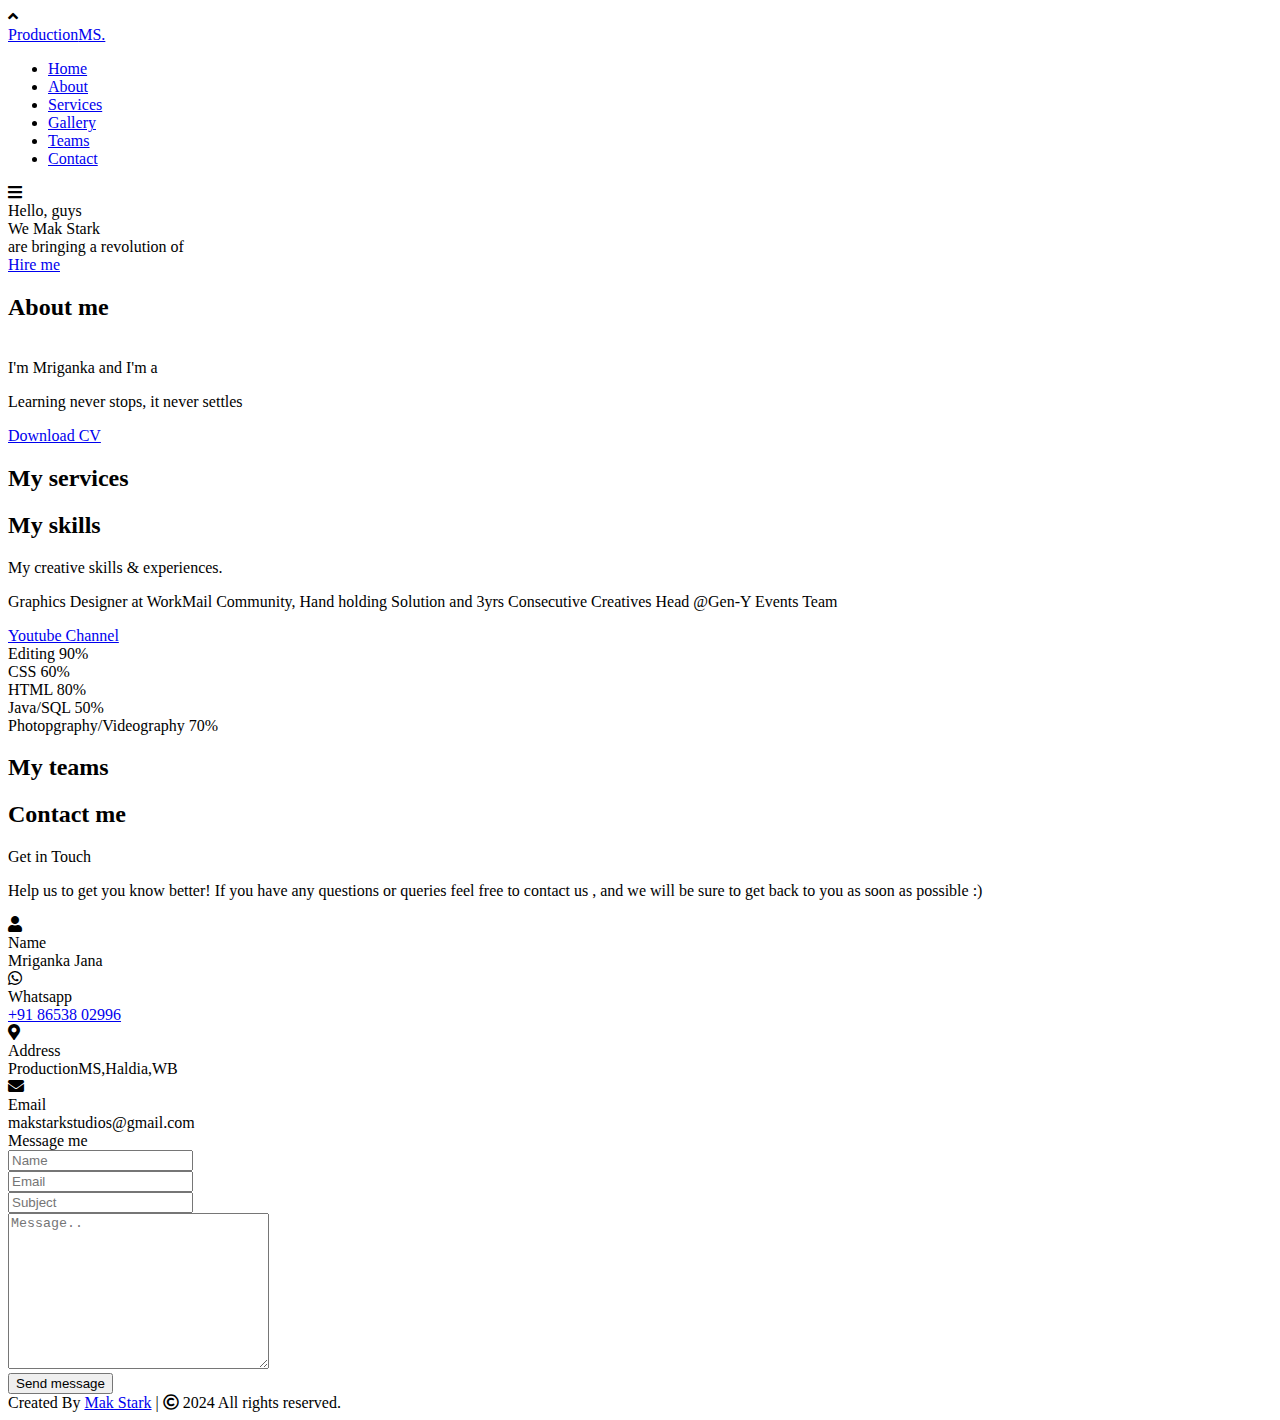
==== index.html @ f4cfecb7 "Add files via upload" ====
<!DOCTYPE html>
<!-- Created By CodingNepal -->
<html lang="en">
<head>
    <meta charset="UTF-8">
    <meta name="viewport" content="width=device-width, initial-scale=1.0">
    <title>ProductionMS</title>
    <link rel="stylesheet" href="css/styles.css">
    <link rel="stylesheet" href="https://cdnjs.cloudflare.com/ajax/libs/font-awesome/5.15.3/css/all.min.css"/>
    <script src="https://code.jquery.com/jquery-3.5.1.min.js"></script>
    <script src="https://cdnjs.cloudflare.com/ajax/libs/typed.js/2.0.11/typed.min.js"></script>
    <script src="https://cdnjs.cloudflare.com/ajax/libs/waypoints/4.0.1/jquery.waypoints.min.js"></script>
    <script src="https://cdnjs.cloudflare.com/ajax/libs/OwlCarousel2/2.3.4/owl.carousel.min.js"></script>
    <link rel="stylesheet" href="https://cdnjs.cloudflare.com/ajax/libs/OwlCarousel2/2.3.4/assets/owl.carousel.min.css"/>
    <link rel="icon" href="images/favicon.ico">

</head>
<body>
    <div class="scroll-up-btn">
        <i class="fas fa-angle-up"></i>
    </div>
    <nav class="navbar">
        <div class="max-width">
            <div class="logo"><a href="#">Production<span>MS.</span></a></div>
            <ul class="menu">
                <li><a href="#home" class="menu-btn">Home</a></li>
                <li><a href="#about" class="menu-btn">About</a></li>
                <li><a href="#services" class="menu-btn">Services</a></li>
                <li><a href="gallery.html" class="menu-btn">Gallery</a></li>
                <li><a href="#teams" class="menu-btn">Teams</a></li>
                <li><a href="#contact" class="menu-btn">Contact</a></li>
            </ul>
            <div class="menu-btn">
                <i class="fas fa-bars"></i>
            </div>
        </div>
    </nav>

    <!-- home section start -->
    <section class="home" id="home">
        <div class="max-width">
            <div class="home-content">
                <div class="text-1"><span class="typingall"></span>Hello, guys</div>
                <div class="text-2">We Mak Stark</div>
                <div class="text-3">   are bringing a revolution of<span class="typing-2"></span></div>
                <a href="https://www.linkedin.com/in/mriganka-jana-mak-stark-72546718a/">Hire me</a>
            </div>
        </div>
    </section>

    <!-- about section start -->
    <section class="about" id="about">
        <div class="max-width">
            <h2 class="title">About me</h2>
            <div class="about-content">
                <div class="column left">
                    <img src="images/1642343333207 c.png" alt="">
                </div>
                <div class="column right">
                    <div class="text">I'm Mriganka and I'm a <span class="typing-2"></span></div>
                    <p>Learning never stops, it never settles</p>
                    <a href="https://drive.google.com/file/d/1L8PCJWU5bwjQNdZG8rZac2lWr3cghehp/view?usp=sharing">Download CV</a>
                </div>
            </div>
        </div>
    </section>

    <!-- services section start -->
    <section class="teams" id="teams">
        <div class="max-width">
            <h2 class="title">My services</h2>
            <div class="carousel owl-carousel"> <!--<div class="serv-content"></div>-->
                <div class="card">
                    <div class="box">
                        <i class="fas fa-code"></i>
                        <div class="text">Pre-wedding</div>
                        <p>Full Stack Web Developer</p>
                    </div>
                </div>
                <div class="card">
                    <div class="box" href="https://www.behance.net/mrigankajana">
                        <i class="fas fa-chart-line"></i>
                        <div class="text">Wedding</div>
                        <p>Photoshop,Illustrator</p>
                    </div>
                </div>
                <div class="card">
                    <div class="box">
                        <i class="fas fa-paint-brush"></i>
                        <div class="text">Post-Wedding</div>
                        <p>Filmora | Premier Pro | After effects</p>
                    </div>
                </div>
                <div class="card">
                    <div class="box">
                        <i class="fas fa-paint-brush"></i>
                        <div class="text">Anniversary</div>
                        <p>Filmora | Premier Pro | After effects</p>
                    </div>
                </div>
                <div class="card">
                    <div class="box">
                        <i class="fa fa-birthday-cake"></i>
                        <div class="text">Birthday</div>
                        <p>Filmora | Premier Pro | After effects</p>
                    </div>
                </div>
                <div class="card">
                    <div class="box">
                        <i class="fas fa-paint-brush"></i>
                        <div class="text">Program & Event</div>
                        <p>Filmora | Premier Pro | After effects</p>
                    </div>
                </div>
                <div class="card">
                    <div class="box">
                        <i class="fas fa-paint-brush"></i>
                        <div class="text">Music Videos</div>
                        <p>Filmora | Premier Pro | After effects</p>
                    </div>
                </div>
                <div class="card">
                    <div class="box">
                        <i class="fas fa-paint-brush"></i>
                        <div class="text">Short Film/Teasers</div>
                        <p>Filmora | Premier Pro | After effects</p>
                    </div>
                </div>
                <div class="card">
                    <div class="box">
                        <i class="fas fa-paint-brush"></i>
                        <div class="text">Poster/Banners</div>
                        <p>Filmora | Premier Pro | After effects</p>
                    </div>
                </div>
               </div>
            </div>
        </div>
    </section>

    <!-- skills section start -->
   <section class="skills" id="skills">
        <div class="max-width">
            <h2 class="title">My skills</h2>
            <div class="skills-content">
                <div class="column left">
                    <div class="text">My creative skills & experiences.</div>
                    <p>Graphics Designer at WorkMail Community, Hand holding Solution and 3yrs Consecutive Creatives Head @Gen-Y Events Team</p>
                    <a href="https://www.youtube.com/c/MAKSTARK">Youtube Channel</a>
                </div>
                <div class="column right">
                    <div class="bars">
                        <div class="info">
                            <span>Editing</span>
                            <span>90%</span>
                        </div>
                        <div class="line html"></div>
                    </div>
                    <div class="bars">
                        <div class="info">
                            <span>CSS</span>
                            <span>60%</span>
                        </div>
                        <div class="line css"></div>
                    </div>
                    <div class="bars">
                        <div class="info">
                            <span>HTML</span>
                            <span>80%</span>
                        </div>
                        <div class="line js"></div>
                    </div>
                    <div class="bars">
                        <div class="info">
                            <span>Java/SQL</span>
                            <span>50%</span>
                        </div>
                        <div class="line php"></div>
                    </div>
                    <div class="bars">
                        <div class="info">
                            <span>Photopgraphy/Videography</span>
                            <span>70%</span>
                        </div>
                        <div class="line mysql"></div>
                    </div>
                </div>
            </div>
        </div>
    </section>
    

    <!-- teams section start -->
    <section class="teams" id="teams">
        <div class="max-width">
            <h2 class="title">My teams</h2>
            <div class="carousel owl-carousel">
                <div class="card">
                    <div class="box">
                        <img src="images/arindam.jpeg" alt="">
                        <div class="text">Mriganka Jana</div>
                        <p>Management</p>
                    </div>
                </div>
                <div class="card">
                    <div class="box">
                        <img src="images/diti.jpg" alt="">
                        <div class="text">Ayan Maity</div>
                        <p>Management</p>
                    </div>
                </div>
                <div class="card">
                    <div class="box">
                        <img src="images/sujayc.jpeg" alt="">
                        <div class="text">Sujaan Seth</div>
                        <p>Management</p>
                    </div>
                </div>
                <div class="card">
                    <div class="box">
                        <img src="images/srinjay.jpg" alt="">
                        <div class="text">Srinjay Seth</div>
                        <p>Photographer</p>
                    </div>
                </div>
                <div class="card">
                    <div class="box">
                        <img src="images/shreyo.jpg" alt="">
                        <div class="text">Sujay Chakraborty</div>
                        <p>Content</p>
                    </div>
                </div>
                <div class="card">
                    <div class="box">
                        <img src="images/prithwish.jpeg" alt="">
                        <div class="text">Biswarup Murmu</div>
                        <p>Graphics Designer</p>
                    </div>
                </div>
                <div class="card">
                    <div class="box">
                        <img src="images/prithwish.jpeg" alt="">
                        <div class="text">Biswanath Murmu</div>
                        <p>Editor</p>
                    </div>
                </div>
                <div class="card">
                    <div class="box">
                        <img src="images/prithwish.jpeg" alt="">
                        <div class="text">Debmalya Mondal</div>
                        <p>Photographer/Video Editor</p>
                    </div>
                </div>
                <div class="card">
                    <div class="box">
                        <img src="images/prithwish.jpeg" alt="">
                        <div class="text">Tushar Barfe</div>
                        <p>Social Media manager/SFX artist</p>
                    </div>
                </div>
            </div>
        </div>
    </section>

    <!-- contact section start -->
    <section class="contact" id="contact">
        <div class="max-width">
            <h2 class="title">Contact me</h2>
            <div class="contact-content">
                <div class="column left">
                    <div class="text">Get in Touch</div>
                    <p>Help us to get you know better! If you have any questions or queries feel free to contact us , and we will be sure to get back to you as soon as possible :)</p>
                    <div class="icons">
                        <div class="row">
                            <i class="fas fa-user"></i>
                            <div class="info">
                                <div class="head">Name</div>
                                <div class="sub-title">Mriganka Jana</div>
                            </div>
                        </div>
                        <div class="row">
                            <i class="fab fa-whatsapp"></i>
                            <div class="info">
                                <div class="head">Whatsapp</div>
                                <div class="sub-title"><a href="https://api.whatsapp.com/send/?phone=918653802996&text&app_absent=0">+91 86538 02996</a></div>
                            </div>
                        </div>
                        <div class="row">
                            <i class="fas fa-map-marker-alt"></i>
                            <div class="info">
                                <div class="head">Address</div>
                                <div class="sub-title">ProductionMS,Haldia,WB</div>
                            </div>
                        </div>
                        <div class="row">
                            <i class="fas fa-envelope"></i>
                            <div class="info">
                                <div class="head">Email</div>
                                <div class="sub-title">makstarkstudios@gmail.com</div>
                            </div>
                        </div>
                    </div>
                </div>
                <div class="column right">
                    <div class="text">Message me</div>
                    <form action="mailto:makstarkstudios@gmail.com" method="post" enctype="text/plain">
                        <div class="fields">
                            <div class="field name">
                                <input type="text" placeholder="Name" required name="Name">
                            </div>
                            <div class="field email">
                                <input type="email" placeholder="Email" required name="Mail ID">
                            </div>
                        </div>
                        <div class="field">
                            <input type="text" placeholder="Subject" required name="Subject">
                        </div>
                        <div class="field textarea">
                            <textarea cols="30" rows="10" placeholder="Message.." required name="Message"></textarea>
                        </div>
                        <div class="button-area">
                            <button type="submit">Send message</button>
                        </div>
                    </form>
                </div>
            </div>
        </div>
    </section>

    <!-- footer section start -->
    <footer>
        <span>Created By <a href="https://makstark.business.site/">Mak Stark</a> | <span class="far fa-copyright"></span> 2024 All rights reserved.</span>
    </footer>

    <script src="script.js"></script>
</body>
</html>
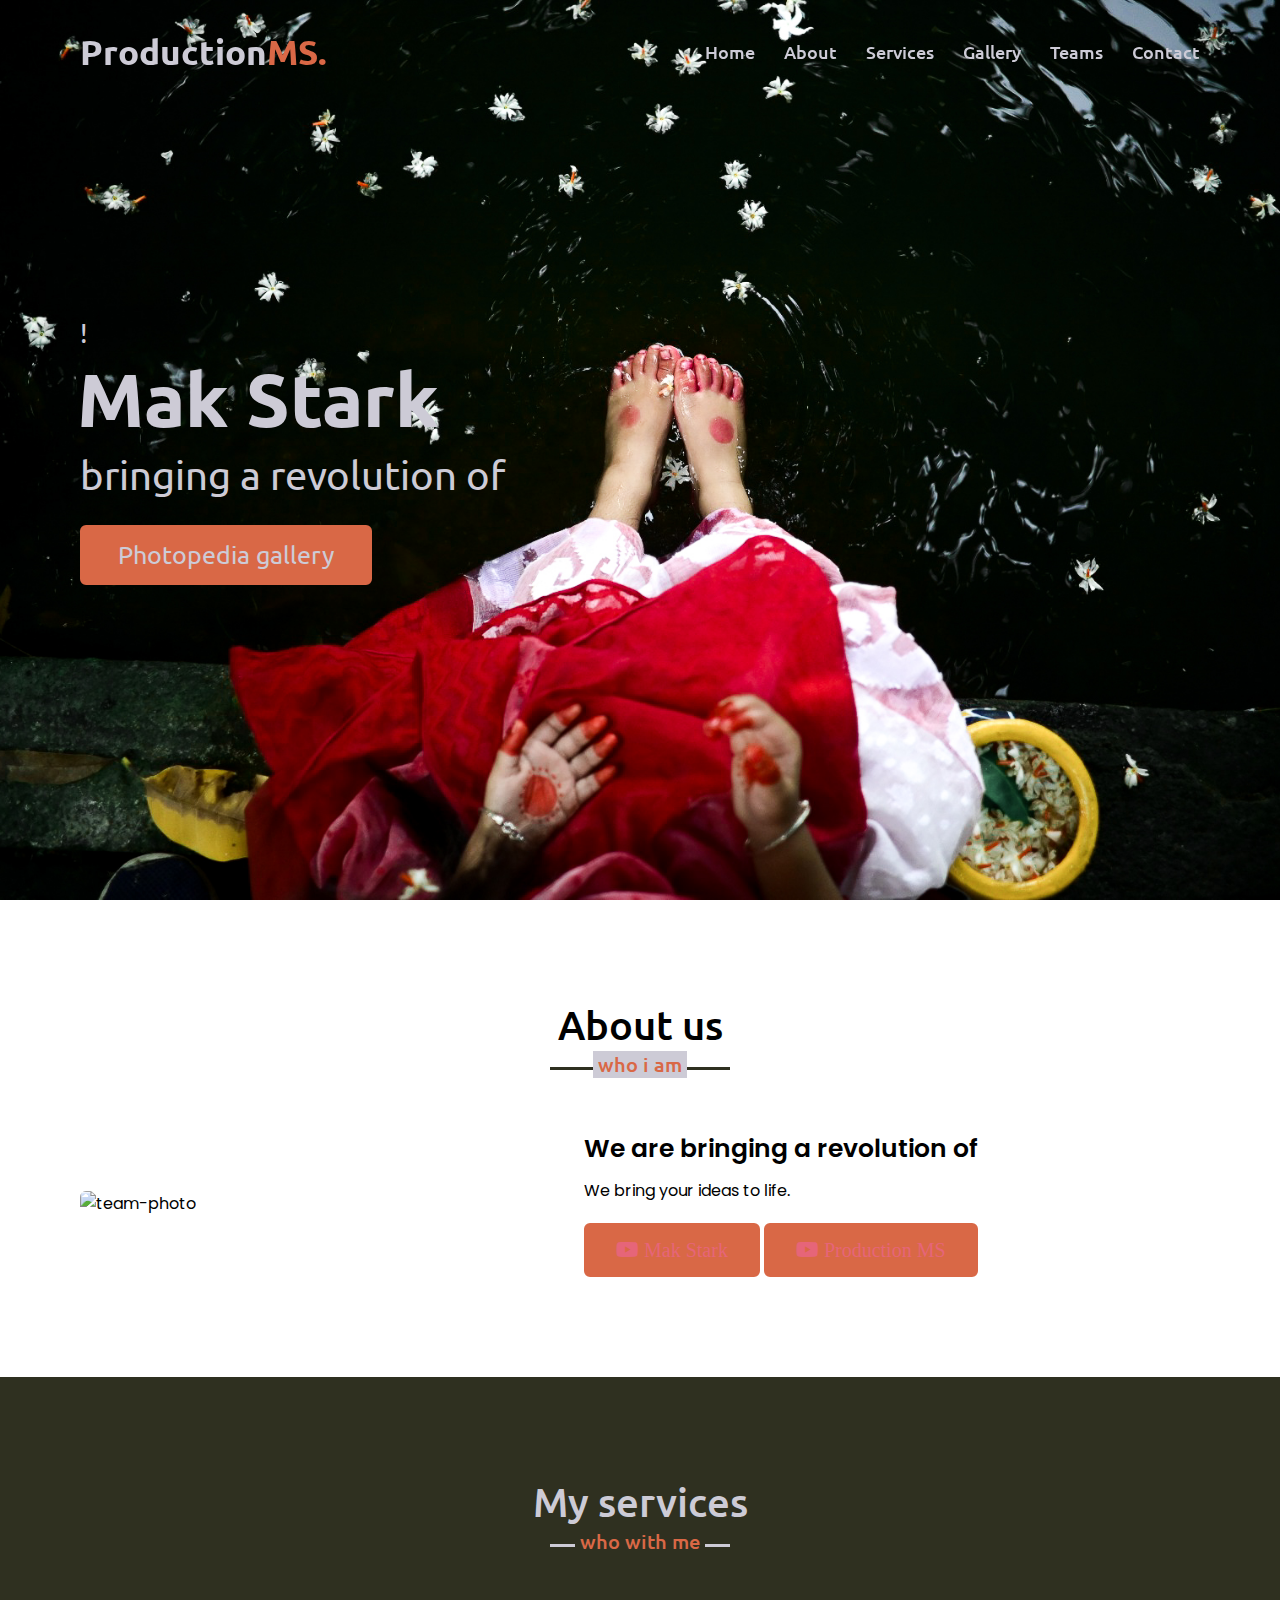
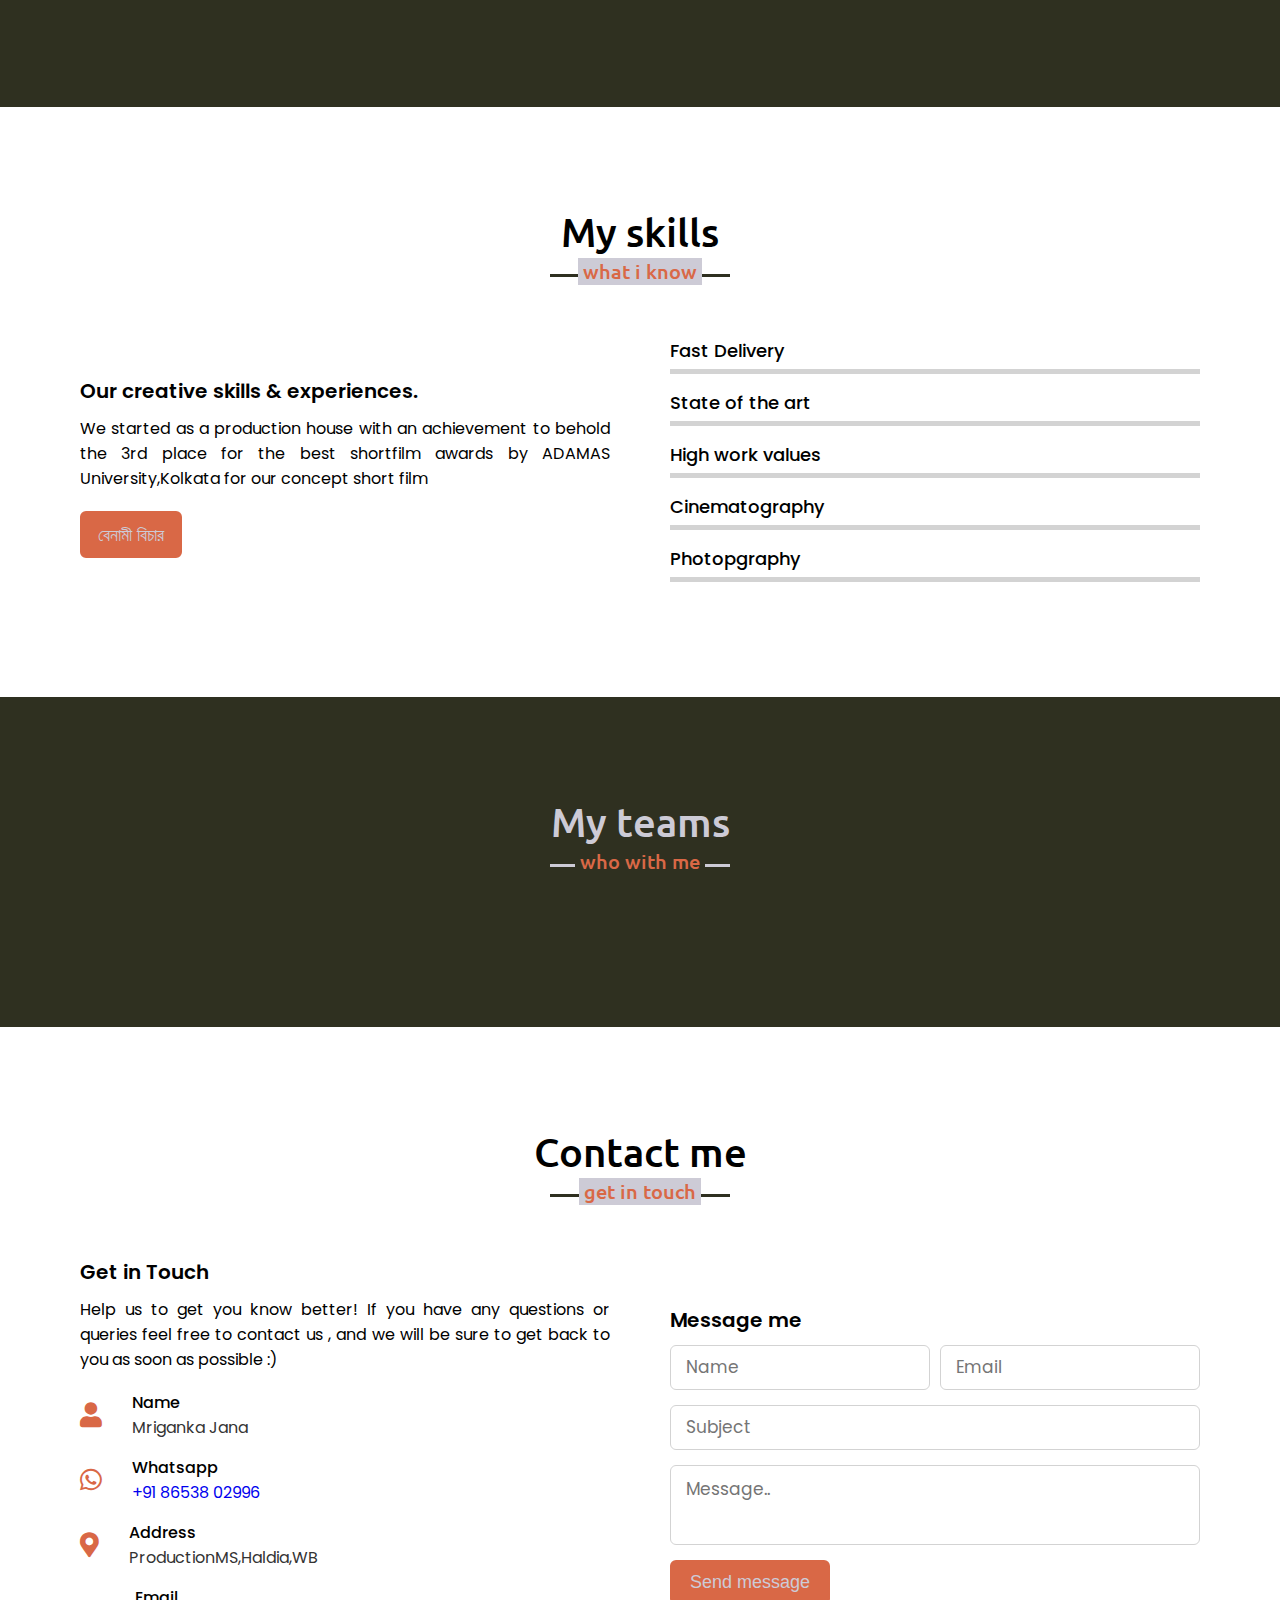
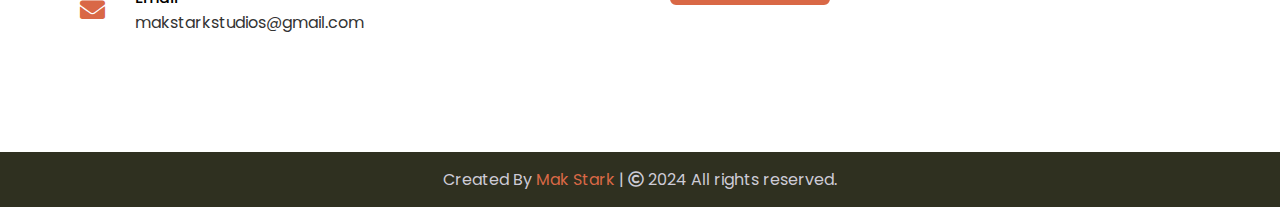
==== commit 738c4b56: "Update index.html" ====
--- a/index.html
+++ b/index.html
@@ -7,6 +7,7 @@
     <title>ProductionMS</title>
     <link rel="stylesheet" href="css/styles.css">
     <link rel="stylesheet" href="https://cdnjs.cloudflare.com/ajax/libs/font-awesome/5.15.3/css/all.min.css"/>
+    <link rel="stylesheet" href="https://cdnjs.cloudflare.com/ajax/libs/font-awesome/4.7.0/css/font-awesome.min.css">
     <script src="https://code.jquery.com/jquery-3.5.1.min.js"></script>
     <script src="https://cdnjs.cloudflare.com/ajax/libs/typed.js/2.0.11/typed.min.js"></script>
     <script src="https://cdnjs.cloudflare.com/ajax/libs/waypoints/4.0.1/jquery.waypoints.min.js"></script>
@@ -40,10 +41,10 @@
     <section class="home" id="home">
         <div class="max-width">
             <div class="home-content">
-                <div class="text-1"><span class="typingall"></span>Hello, guys</div>
-                <div class="text-2">We Mak Stark</div>
-                <div class="text-3">   are bringing a revolution of<span class="typing-2"></span></div>
-                <a href="https://www.linkedin.com/in/mriganka-jana-mak-stark-72546718a/">Hire me</a>
+                <div class="text-1"><span class="typingall"></span> ! </div>
+                <div class="text-2">Mak Stark</div>
+                <div class="text-3">bringing a revolution of <span class="typing-2"></span></div>
+                <a href="gallery.html">Photopedia gallery</a>
             </div>
         </div>
     </section>
@@ -51,15 +52,16 @@
     <!-- about section start -->
     <section class="about" id="about">
         <div class="max-width">
-            <h2 class="title">About me</h2>
+            <h2 class="title">About us</h2>
             <div class="about-content">
                 <div class="column left">
-                    <img src="images/1642343333207 c.png" alt="">
+                    <img src="images/1642343333207 c.png" alt="team-photo">
                 </div>
                 <div class="column right">
-                    <div class="text">I'm Mriganka and I'm a <span class="typing-2"></span></div>
-                    <p>Learning never stops, it never settles</p>
-                    <a href="https://drive.google.com/file/d/1L8PCJWU5bwjQNdZG8rZac2lWr3cghehp/view?usp=sharing">Download CV</a>
+                    <div class="text">We are bringing a revolution of <span class="typing"></span></div>
+                    <p>We bring your ideas to life.</p>
+                    <a href="https://www.youtube.com/@makstark?sub_confirmation=1" target="_blank"><i class="fab fa-youtube" style="color: #e66579;"> Mak Stark</i></a> <a href="https://www.youtube.com/@msproduction841?sub_confirmation=1" target="_blank"><i class="fab fa-youtube" style="color: #e66579;"> Production MS</i></a> 
+                        <!-- https://drive.google.com/file/d/1L8PCJWU5bwjQNdZG8rZac2lWr3cghehp/view?usp=sharing -->
                 </div>
             </div>
         </div>
@@ -79,21 +81,21 @@
                 </div>
                 <div class="card">
                     <div class="box" href="https://www.behance.net/mrigankajana">
-                        <i class="fas fa-chart-line"></i>
+                        <i class="fa-heart"></i> 
                         <div class="text">Wedding</div>
                         <p>Photoshop,Illustrator</p>
                     </div>
                 </div>
                 <div class="card">
                     <div class="box">
-                        <i class="fas fa-paint-brush"></i>
+                        <i class="fa fa-heart-o"></i>
                         <div class="text">Post-Wedding</div>
                         <p>Filmora | Premier Pro | After effects</p>
                     </div>
                 </div>
                 <div class="card">
                     <div class="box">
-                        <i class="fas fa-paint-brush"></i>
+                        <i class="fa fa-birthday-cake"></i>
                         <div class="text">Anniversary</div>
                         <p>Filmora | Premier Pro | After effects</p>
                     </div>
@@ -121,7 +123,7 @@
                 </div>
                 <div class="card">
                     <div class="box">
-                        <i class="fas fa-paint-brush"></i>
+                        <i class="fab fa-youtube"></i>
                         <div class="text">Short Film/Teasers</div>
                         <p>Filmora | Premier Pro | After effects</p>
                     </div>
@@ -144,45 +146,45 @@
             <h2 class="title">My skills</h2>
             <div class="skills-content">
                 <div class="column left">
-                    <div class="text">My creative skills & experiences.</div>
-                    <p>Graphics Designer at WorkMail Community, Hand holding Solution and 3yrs Consecutive Creatives Head @Gen-Y Events Team</p>
-                    <a href="https://www.youtube.com/c/MAKSTARK">Youtube Channel</a>
+                    <div class="text">Our creative skills & experiences.</div>
+                    <p>We started as a production house with an achievement to behold the 3rd place for the best shortfilm awards by ADAMAS University,Kolkata for our concept short film </p>
+                    <a href="https://www.youtube.com/watch?v=rGh7KTszwx8?sub_confirmation=1" target="_blank">বেনামী বিচার</a>
                 </div>
                 <div class="column right">
                     <div class="bars">
                         <div class="info">
-                            <span>Editing</span>
-                            <span>90%</span>
-                        </div>
-                        <div class="line html"></div>
-                    </div>
-                    <div class="bars">
-                        <div class="info">
-                            <span>CSS</span>
-                            <span>60%</span>
-                        </div>
-                        <div class="line css"></div>
-                    </div>
-                    <div class="bars">
-                        <div class="info">
-                            <span>HTML</span>
-                            <span>80%</span>
-                        </div>
-                        <div class="line js"></div>
-                    </div>
-                    <div class="bars">
-                        <div class="info">
-                            <span>Java/SQL</span>
-                            <span>50%</span>
-                        </div>
-                        <div class="line php"></div>
-                    </div>
-                    <div class="bars">
-                        <div class="info">
-                            <span>Photopgraphy/Videography</span>
-                            <span>70%</span>
-                        </div>
-                        <div class="line mysql"></div>
+                            <span>Fast Delivery</span>
+                            <span> </span>
+                        </div>
+                        <div class="line fast_delivery"></div>
+                    </div>
+                    <div class="bars">
+                        <div class="info">
+                            <span>State of the art</span>
+                            <span></span>
+                        </div>
+                        <div class="line state_of_the_art"></div>
+                    </div>
+                    <div class="bars">
+                        <div class="info">
+                            <span>High work values</span>
+                            <span></span>
+                        </div>
+                        <div class="line high_work_values"></div>
+                    </div>
+                    <div class="bars">
+                        <div class="info">
+                            <span>Cinematography</span>
+                            <span></span>
+                        </div>
+                        <div class="line cinematography"></div>
+                    </div>
+                    <div class="bars">
+                        <div class="info">
+                            <span>Photopgraphy</span>
+                            <span></span>
+                        </div>
+                        <div class="line photography"></div>
                     </div>
                 </div>
             </div>
--- a/css/styles.css
+++ b/css/styles.css
@@ -0,0 +1,684 @@
+/*  import google fonts */
+@import url('https://fonts.googleapis.com/css2?family=Poppins:wght@400;500;600;700&family=Ubuntu:wght@400;500;700&display=swap');
+
+*{
+    margin: 0;
+    padding: 0;
+    box-sizing: border-box;
+    text-decoration: none;
+}
+html{
+    scroll-behavior: smooth;
+}
+
+/* custom scroll bar */
+::-webkit-scrollbar {
+    width: 10px;
+}
+::-webkit-scrollbar-track {
+    background: #f1f1f1;
+}
+::-webkit-scrollbar-thumb {
+    background: #888;
+}
+
+::-webkit-scrollbar-thumb:hover {
+    background: #555;
+}
+
+/* all similar content styling codes */
+section{
+    padding: 100px 0;
+}
+.max-width{
+    max-width: 1300px;
+    padding: 0 80px;
+    margin: auto;
+}
+.about, .services, .skills, .teams, .contact, footer{
+    font-family: 'Poppins', sans-serif;
+}
+.about .about-content,
+.services .serv-content,
+.skills .skills-content,
+.contact .contact-content{
+    display: flex;
+    flex-wrap: wrap;
+    align-items: center;
+    justify-content: space-between;
+}
+section .title{
+    position: relative;
+    text-align: center;
+    font-size: 40px;
+    font-weight: 500;
+    margin-bottom: 60px;
+    padding-bottom: 20px;
+    font-family: 'Ubuntu', sans-serif;
+}
+section .title::before{
+    content: "";
+    position: absolute;
+    bottom: 0px;
+    left: 50%;
+    width: 180px;
+    height: 3px;
+    background: #2f3020;
+    transform: translateX(-50%);
+}
+section .title::after{
+    position: absolute;
+    bottom: -8px;
+    left: 50%;
+    font-size: 20px;
+    color: #d96846;
+    padding: 0 5px;
+    background: #cdcbd6;
+    transform: translateX(-50%);
+}
+
+/* navbar styling */
+.navbar{
+    position: fixed;
+    width: 100%;
+    z-index: 999;
+    padding: 30px 0;
+    font-family: 'Ubuntu', sans-serif;
+    transition: all 0.3s ease;
+}
+.navbar.sticky{
+    padding: 15px 0;
+    background: #d96846;
+}
+.navbar .max-width{
+    display: flex;
+    align-items: center;
+    justify-content: space-between;
+}
+.navbar .logo a{
+    color: #cdcbd6;
+    font-size: 35px;
+    font-weight: 600;
+}
+.navbar .logo a span{
+    color: #d96846;
+    transition: all 0.3s ease;
+}
+.navbar.sticky .logo a span{
+    color: #cdcbd6;
+}
+.navbar .menu li{
+    list-style: none;
+    display: inline-block;
+}
+.navbar .menu li a{
+    display: block;
+    color: #cdcbd6;
+    font-size: 18px;
+    font-weight: 500;
+    margin-left: 25px;
+    transition: color 0.3s ease;
+}
+.navbar .menu li a:hover{
+    color: #d96846;
+}
+.navbar.sticky .menu li a:hover{
+    color: #cdcbd6;
+}
+
+/* menu btn styling */
+.menu-btn{
+    color: #cdcbd6;
+    font-size: 23px;
+    cursor: pointer;
+    display: none;
+}
+.scroll-up-btn{
+    position: fixed;
+    height: 45px;
+    width: 42px;
+    background: #d96846;
+    right: 30px;
+    bottom: 10px;
+    text-align: center;
+    line-height: 45px;
+    color: #cdcbd6;
+    z-index: 9999;
+    font-size: 30px;
+    border-radius: 6px;
+    border-bottom-width: 2px;
+    cursor: pointer;
+    opacity: 0;
+    pointer-events: none;
+    transition: all 0.3s ease;
+}
+.scroll-up-btn.show{
+    bottom: 30px;
+    opacity: 1;
+    pointer-events: auto;
+}
+.scroll-up-btn:hover{
+    filter: brightness(90%);
+}
+
+
+/* home section styling */
+.home{
+    display: flex;
+    background-image: url("banner2.jpg");
+    background-color: #F3C5C5;
+    background-repeat: no-repeat;
+    background-position: center;
+    background: solid;
+    height: 100vh;
+    color: #cdcbd6;
+    min-height: 500px;
+    background-size: cover;
+    background-attachment: fixed;
+    font-family: 'Ubuntu', sans-serif;
+}
+.home .max-width{
+  width: 100%;
+  display: flex;
+}
+.home .max-width .row{
+  margin-right: 0;
+}
+.home .home-content .text-1{
+    font-size: 27px;
+}
+.home .home-content .text-2{
+    font-size: 75px;
+    font-weight: 600;
+    margin-left: -3px;
+}
+.home .home-content .text-3{
+    font-size: 40px;
+    margin: 5px 0;
+}
+.home .home-content .text-3 span{
+    color: #d96846;
+    font-weight: 500;
+}
+.home .home-content a{
+    display: inline-block;
+    background: #d96846;
+    color: #cdcbd6;
+    font-size: 25px;
+    padding: 12px 36px;
+    margin-top: 20px;
+    font-weight: 400;
+    border-radius: 6px;
+    border: 2px solid #d96846;
+    transition: all 0.3s ease;
+}
+.home .home-content a:hover{
+    color: #d96846;
+    background: none;
+}
+
+/* about section styling */
+.about .title::after{
+    content: "who i am";
+}
+.about .about-content .left{
+    width: 45%;
+}
+.about .about-content .left img{
+    height: 400px;
+    width: 400px;
+    object-fit: cover;
+    border-radius: 6px;
+}
+.about .about-content .right{
+    width: 55%;
+}
+.about .about-content .right .text{
+    font-size: 25px;
+    font-weight: 600;
+    margin-bottom: 10px;
+}
+.about .about-content .right .text span{
+    color: #d96846;
+}
+.about .about-content .right p{
+    text-align: justify;
+}
+.about .about-content .right a{
+    display: inline-block;
+    background: #d96846;
+    color: #cdcbd6;
+    font-size: 20px;
+    font-weight: 500;
+    padding: 10px 30px;
+    margin-top: 20px;
+    border-radius: 6px;
+    border: 2px solid #d96846;
+    transition: all 0.3s ease;
+}
+.about .about-content .right a:hover{
+    color: #d96846;
+    background: none;
+}
+
+/* services section styling */
+.services, .teams{
+    color:#cdcbd6;
+    background: #2f3020;
+}
+.services .title::before,
+.teams .title::before{
+    background: #cdcbd6;
+}
+.services .title::after,
+.teams .title::after{
+    background: #2f3020;
+    content: "what i provide";
+}
+.services .serv-content .card{
+    width: calc(33% - 20px);
+    background: #596235;
+    text-align: center;
+    border-radius: 6px;
+    padding: 50px 25px;
+    cursor: pointer;
+    transition: all 0.3s ease;
+}
+.services .serv-content .card:hover{
+    background: #d96846;
+}
+.services .serv-content .card .box{
+    transition: all 0.3s ease;
+}
+.services .serv-content .card:hover .box{
+    transform: scale(1.05);
+}
+.services .serv-content .card i{
+    font-size: 50px;
+    color: #d96846;
+    transition: color 0.3s ease;
+}
+.services .serv-content .card:hover i{
+    color: #cdcbd6;
+}
+.services .serv-content .card .text{
+    font-size: 25px;
+    font-weight: 500;
+    margin: 10px 0 7px 0;
+}
+
+/* skills section styling */
+
+.skills .title::after{
+    content: "what i know";
+}
+.skills .skills-content .column{
+    width: calc(50% - 30px);
+}
+.skills .skills-content .left .text{
+    font-size: 20px;
+    font-weight: 600;
+    margin-bottom: 10px;
+}
+.skills .skills-content .left p{
+    text-align: justify;
+}
+.skills .skills-content .left a{
+    display: inline-block;
+    background: #d96846;
+    color: #cdcbd6;
+    font-size: 18px;
+    font-weight: 500;
+    padding: 8px 16px;
+    margin-top: 20px;
+    border-radius: 6px;
+    border: 2px solid #d96846;
+    transition: all 0.3s ease;
+}
+.skills .skills-content .left a:hover{
+    color: #d96846;
+    background: none;
+}
+.skills .skills-content .right .bars{
+    margin-bottom: 15px;
+}
+.skills .skills-content .right .info{
+    display: flex;
+    margin-bottom: 5px;
+    align-items: center;
+    justify-content: space-between;
+}
+.skills .skills-content .right span{
+    font-weight: 500;
+    font-size: 18px;
+}
+.skills .skills-content .right .line{
+    height: 5px;
+    width: 100%;
+    background: lightgrey;
+    position: relative;
+}
+.skills .skills-content .right .line::before{
+    content: "";
+    position: absolute;
+    height: 100%;
+    left: 0;
+    top: 0;
+    background: #d96846;
+}
+.skills-content .right .html::before{
+    width: 90%;
+}
+.skills-content .right .css::before{
+    width: 60%;
+}
+.skills-content .right .js::before{
+    width: 80%;
+}
+.skills-content .right .php::before{
+    width: 50%;
+}
+.skills-content .right .mysql::before{
+    width: 70%;
+}
+
+/* teams section styling */
+.teams .title::after{
+    content: "who with me";
+}
+.teams .carousel .card{
+    background: #596235;
+    border-radius: 6px;
+    padding: 25px 35px;
+    text-align: center;
+    overflow: hidden;
+    transition: all 0.3s ease;
+}
+.teams .carousel .card:hover{
+    background: #d96846;
+}
+.teams .carousel .card .box{
+    display: flex;
+    flex-direction: column;
+    align-items: center;
+    justify-content: center;
+    transition: all 0.3s ease;
+}
+.teams .carousel .card:hover .box{
+    transform: scale(1.05);
+}
+.teams .carousel .card .text{
+    font-size: 25px;
+    font-weight: 500;
+    margin: 10px 0 7px 0;
+}
+.teams .carousel .card img{
+    height: 150px;
+    width: 150px;
+    object-fit: cover;
+    border-radius: 50%;
+    border: 5px solid #d96846;
+    transition: all 0.3s ease;
+}
+.teams .carousel .card:hover img{
+    border-color: #cdcbd6;
+}
+.owl-dots{
+    text-align: center;
+    margin-top: 20px;
+}
+.owl-dot{
+    height: 13px;
+    width: 13px;
+    margin: 0 5px;
+    outline: none!important;
+    border-radius: 50%;
+    border: 2px solid #d96846!important;
+    transition: all 0.3s ease;
+}
+.owl-dot.active{
+    width: 35px;
+    border-radius: 14px;
+}
+.owl-dot.active,
+.owl-dot:hover{
+    background: #d96846!important;
+}
+
+/* contact section styling */
+.contact .title::after{
+    content: "get in touch";
+}
+.contact .contact-content .column{
+    width: calc(50% - 30px);
+}
+.contact .contact-content .text{
+    font-size: 20px;
+    font-weight: 600;
+    margin-bottom: 10px;
+}
+.contact .contact-content .left p{
+    text-align: justify;
+}
+.contact .contact-content .left .icons{
+    margin: 10px 0;
+}
+.contact .contact-content .row{
+    display: flex;
+    height: 65px;
+    align-items: center;
+}
+.contact .contact-content .row .info{
+    margin-left: 30px;
+}
+.contact .contact-content .row i{
+    font-size: 25px;
+    color: #d96846;
+}
+.contact .contact-content .info .head{
+    font-weight: 500;
+}
+.contact .contact-content .info .sub-title{
+    color: #333;
+}
+.contact .right form .fields{
+    display: flex;
+}
+.contact .right form .field,
+.contact .right form .fields .field{
+    height: 45px;
+    width: 100%;
+    margin-bottom: 15px;
+}
+.contact .right form .textarea{
+    height: 80px;
+    width: 100%;
+}
+.contact .right form .name{
+    margin-right: 10px;
+}
+.contact .right form .field input,
+.contact .right form .textarea textarea{
+    height: 100%;
+    width: 100%;
+    border: 1px solid lightgrey;
+    border-radius: 6px;
+    outline: none;
+    padding: 0 15px;
+    font-size: 17px;
+    font-family: 'Poppins', sans-serif;
+    transition: all 0.3s ease;
+}
+.contact .right form .field input:focus,
+.contact .right form .textarea textarea:focus{
+    border-color: #b3b3b3;
+}
+.contact .right form .textarea textarea{
+  padding-top: 10px;
+  resize: none;
+}
+.contact .right form .button-area{
+  display: flex;
+  align-items: center;
+}
+.right form .button-area button{
+  color: #cdcbd6;
+  display: block;
+  width: 160px!important;
+  height: 45px;
+  outline: none;
+  font-size: 18px;
+  font-weight: 500;
+  border-radius: 6px;
+  cursor: pointer;
+  flex-wrap: nowrap;
+  background: #d96846;
+  border: 2px solid #d96846;
+  transition: all 0.3s ease;
+}
+.right form .button-area button:hover{
+  color: #d96846;
+  background: none;
+}
+/* footer section styling */
+footer{
+    background: #2f3020;
+    padding: 15px 23px;
+    color: #cdcbd6;
+    text-align: center;
+}
+footer span a{
+    color: #d96846;
+    text-decoration: none;
+}
+footer span a:hover{
+    text-decoration: underline;
+}
+
+
+/* responsive media query start */
+@media (max-width: 1104px) {
+    .about .about-content .left img{
+        height: 350px;
+        width: 350px;
+    }
+}
+
+@media (max-width: 991px) {
+    .max-width{
+        padding: 0 50px;
+    }
+}
+@media (max-width: 947px){
+    .menu-btn{
+        display: block;
+        z-index: 999;
+    }
+    .menu-btn i.active:before{
+        content: "\f00d";
+    }
+    .navbar .menu{
+        position: fixed;
+        height: 100vh;
+        width: 100%;
+        left: -100%;
+        top: 0;
+        background: #2f3020;
+        text-align: center;
+        padding-top: 80px;
+        transition: all 0.3s ease;
+    }
+    .navbar .menu.active{
+        left: 0;
+    }
+    .navbar .menu li{
+        display: block;
+    }
+    .navbar .menu li a{
+        display: inline-block;
+        margin: 20px 0;
+        font-size: 25px;
+    }
+    .home .home-content .text-2{
+        font-size: 70px;
+    }
+    .home .home-content .text-3{
+        font-size: 35px;
+    }
+    .home .home-content a{
+        font-size: 23px;
+        padding: 10px 30px;
+    }
+    .max-width{
+        max-width: 930px;
+    }
+    .about .about-content .column{
+        width: 100%;
+    }
+    .about .about-content .left{
+        display: flex;
+        justify-content: center;
+        margin: 0 auto 60px;
+    }
+    .about .about-content .right{
+        flex: 100%;
+    }
+    .services .serv-content .card{
+        width: calc(50% - 10px);
+        margin-bottom: 20px;
+    }
+    .skills .skills-content .column,
+    .contact .contact-content .column{
+        width: 100%;
+        margin-bottom: 35px;
+    }
+}
+
+@media (max-width: 690px) {
+    .max-width{
+        padding: 0 23px;
+    }
+    .home .home-content .text-2{
+        font-size: 60px;
+    }
+    .home .home-content .text-3{
+        font-size: 32px;
+    }
+    .home .home-content a{
+        font-size: 20px;
+    }
+    .services .serv-content .card{
+        width: 100%;
+    }
+}
+
+@media (max-width: 500px) {
+    .home .home-content .text-2{
+        font-size: 50px;
+    }
+    .home .home-content .text-3{
+        font-size: 27px;
+    }
+    .about .about-content .right .text,
+    .skills .skills-content .left .text{
+        font-size: 19px;
+    }
+    .contact .right form .fields{
+        flex-direction: column;
+    }
+    .contact .right form .name,
+    .contact .right form .email{
+        margin: 0;
+    }
+    .right form .error-box{
+       width: 150px;
+    }
+    .scroll-up-btn{
+        right: 15px;
+        bottom: 15px;
+        height: 38px;
+        width: 35px;
+        font-size: 23px;
+        line-height: 38px;
+    }
+}
